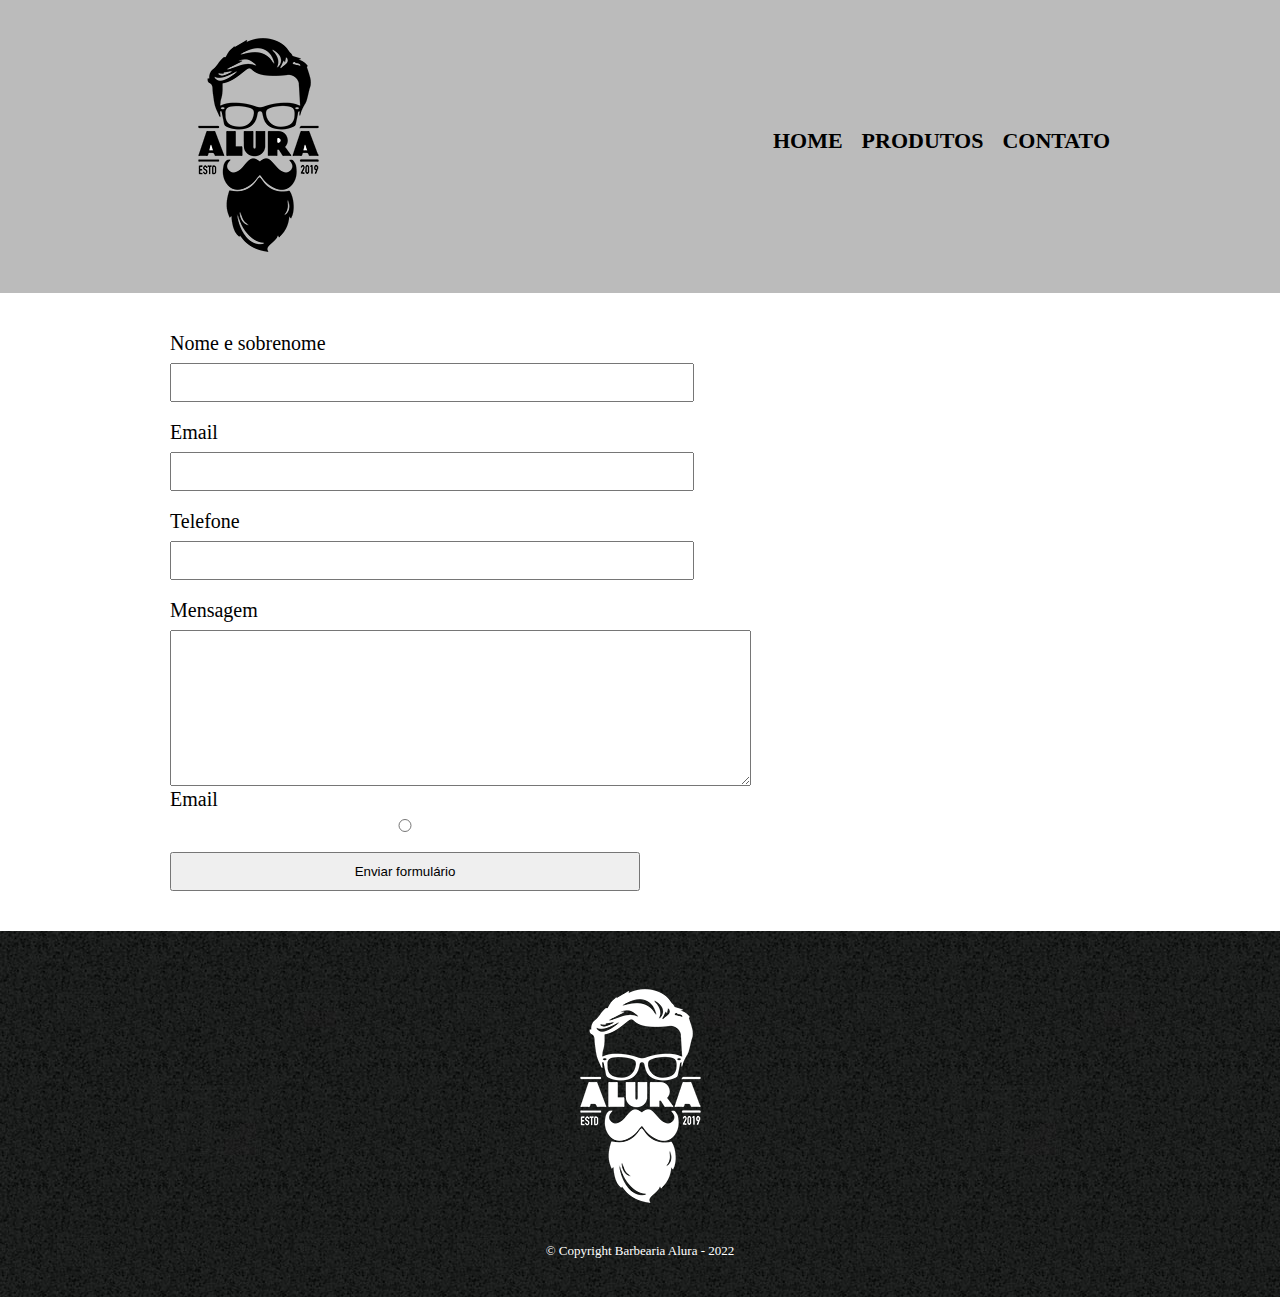
==== contato.html @ fb9fae9c "testevisual" ====
<!DOCTYPE html>
<html>
    <head>
        <meta charset="UTF-8">
        <title>Contato - Barbearia Alura</title>
        <link rel="stylesheet" href="reset.css">
        <link rel="stylesheet" href="style.css">  

    </head>
    <body>
        <header>
            <div class="caixa">
           <h1><img src="logo.png"></h1> 

           <nav>
           <ul>
               <li><a href="index.html">Home</a></li>
               <li><a href="produtos.html">Produtos</a></li>
               <li><a href="contato.html">Contato</a></li>
           </ul>
        </nav>
    </div>

        </header>

        <main>
            <form>
                <label for="nomesobrenome">Nome e sobrenome</label>
                <input type="text" id="nomesobrenome">

                <label for="email">Email</label>
                <input type="text" id="email">

                <label for="telefone">Telefone</label>
                <input type="text" id="telefone">

                <label for="mensagem">Mensagem</label>
                <textarea cols="70" rows="10" id="mensagem"></textarea>

                <label for="radio-email">Email</label>
                <input type="radio" value="email" id="redio-email">


                <input type="submit" value="Enviar formulário">
                
            </form>

        </main>

        <footer>
            <img src="logo-branco.png">
            <p class="copyright">&copy; Copyright Barbearia Alura - 2022</p>
        </footer>
    </body>
</html>
---- style.css ----
header{
    background: #BBBBBB;
    padding: 20px 0;
}

.caixa{
    position: relative;
    width: 940px;
    margin: 0 auto;
}

nav{
    position: absolute;
    top: 110px;
    right: 0;

}

nav li{
    display: inline;
    margin: 0 0 0 15px;
}

nav a {
    text-transform: uppercase;
    color: #000000;
    font-weight: bold;
    font-size: 22px;
    text-decoration: none;
}
 nav a:hover{
     color: antiquewhite;
     text-decoration: underline;
 }

.produtos{
    width: 940px;
    margin: 0 auto;
    padding: 50px 0;
}

.produtos li {
    display: inline-block;
    text-align: center;
    width: 30%;
    vertical-align: top;
    margin: 0 1.5%;
    padding: 30px 20px;
    box-sizing: border-box;
    border: 2px solid #000000;
    border-radius: 10px;
}

.produtos li:hover {
    border-color: antiquewhite;
}
.produtos li:active{
    border-color: green;
}
.produtos li:hover h2{
    font-size:  34px;
}

.produtos h2{
    font-size: 30px;
    font-weight: bold;
}

.produto-descricao{
    font-size: 18px;
}

.produto-preco{
    font-size: 22px;
    font-weight: bold;
    margin-top: 10px;
}

footer {
    text-align: center;
    background: url("bg.jpg");
    padding: 40px 0;
}

.copyright{
    color: #FFFFFF;
    font-size: 13px;
    margin-top: 20px;
}

main {
    width: 940px;
    margin: 0 auto;
}

form {
    margin: 40px 0;
}

form label{
    display: block;
    font-size: 20px;
    margin: 0 0 10px;
}

form input {
    display: block;
    margin: 0 0 20px;
    padding: 10px 25px;
    width: 50%;
}
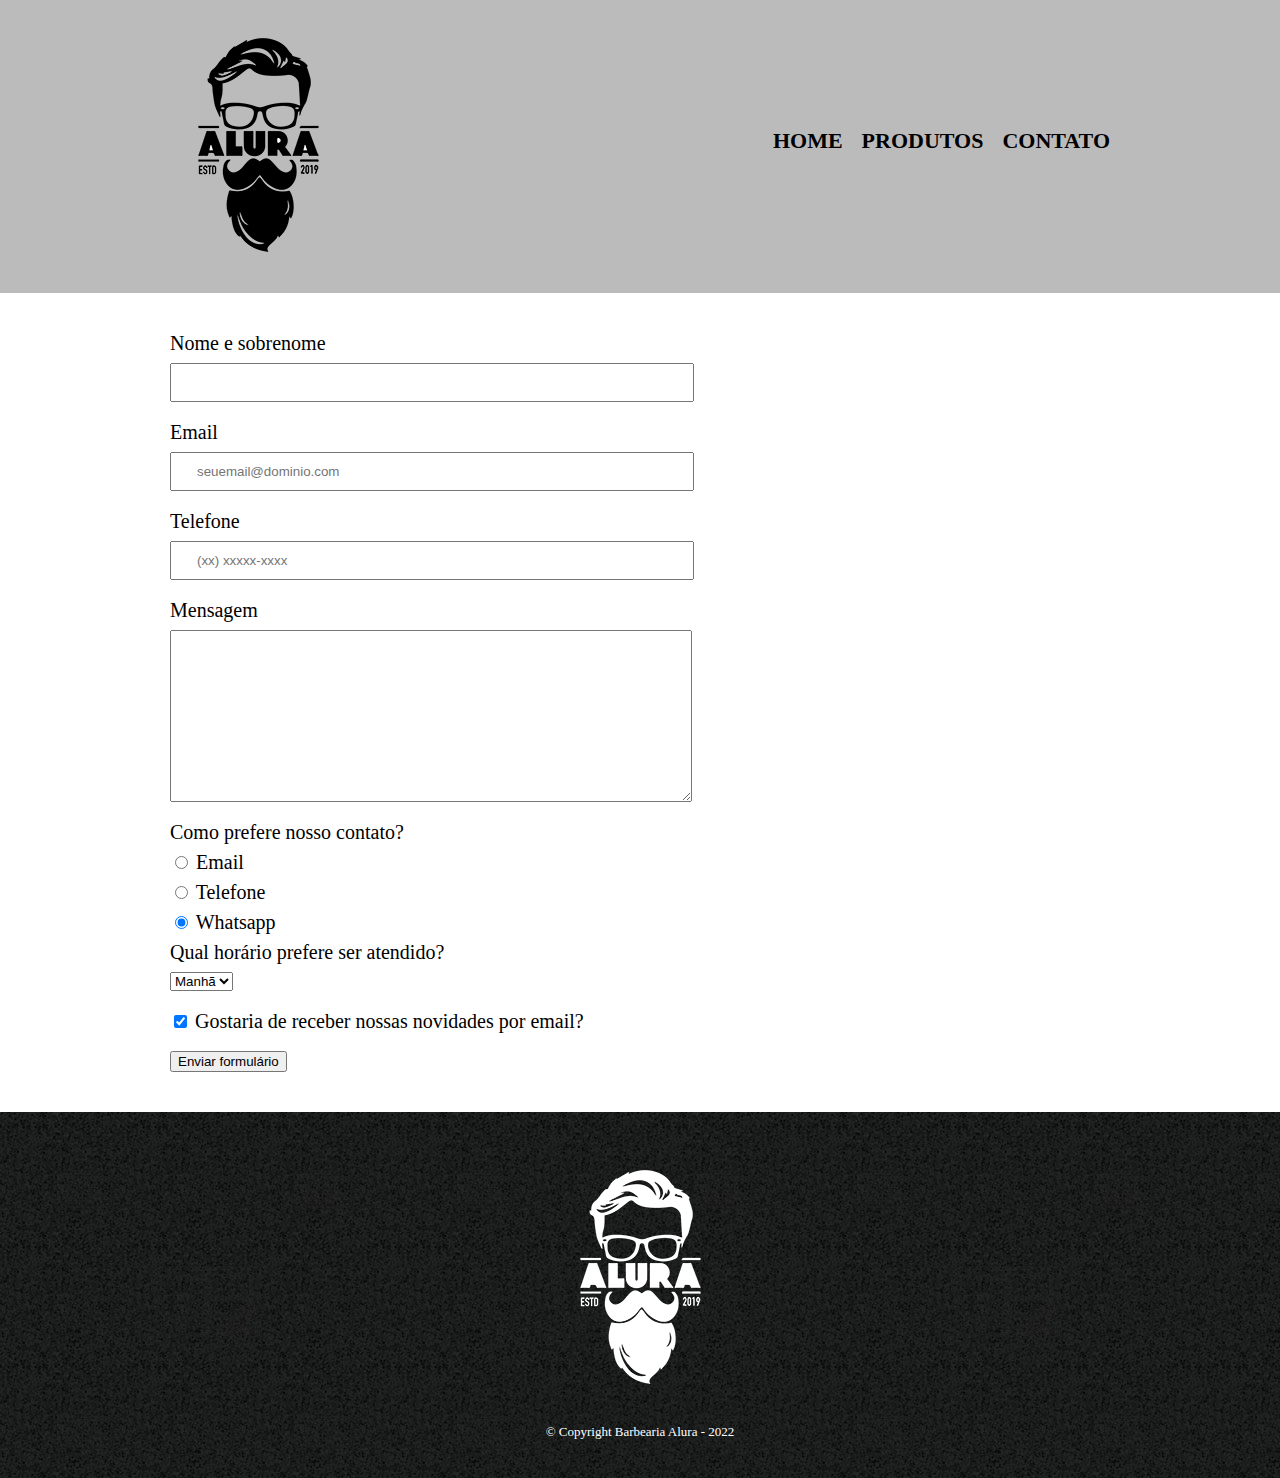
==== commit 3cdb2500: "alurahtml" ====
--- a/contato.html
+++ b/contato.html
@@ -1,55 +1,80 @@
 <!DOCTYPE html>
 <html>
-    <head>
-        <meta charset="UTF-8">
-        <title>Contato - Barbearia Alura</title>
-        <link rel="stylesheet" href="reset.css">
-        <link rel="stylesheet" href="style.css">  
 
-    </head>
-    <body>
-        <header>
-            <div class="caixa">
-           <h1><img src="logo.png"></h1> 
+<head>
+    <meta charset="UTF-8">
+    <title>Contato - Barbearia Alura</title>
+    <link rel="stylesheet" href="reset.css">
+    <link rel="stylesheet" href="style.css">
 
-           <nav>
-           <ul>
-               <li><a href="index.html">Home</a></li>
-               <li><a href="produtos.html">Produtos</a></li>
-               <li><a href="contato.html">Contato</a></li>
-           </ul>
-        </nav>
-    </div>
+</head>
 
-        </header>
+<body>
+    <header>
+        <div class="caixa">
+            <h1><img src="logo.png"></h1>
 
-        <main>
-            <form>
-                <label for="nomesobrenome">Nome e sobrenome</label>
-                <input type="text" id="nomesobrenome">
+            <nav>
+                <ul>
+                    <li><a href="index.html">Home</a></li>
+                    <li><a href="produtos.html">Produtos</a></li>
+                    <li><a href="contato.html">Contato</a></li>
+                </ul>
+            </nav>
+        </div>
 
-                <label for="email">Email</label>
-                <input type="text" id="email">
+    </header>
 
-                <label for="telefone">Telefone</label>
-                <input type="text" id="telefone">
+    <main>
+        <form>
+            <label for="nomesobrenome">Nome e sobrenome</label>
+            <input type="text" id="nomesobrenome" class="input-padrao" required>
 
-                <label for="mensagem">Mensagem</label>
-                <textarea cols="70" rows="10" id="mensagem"></textarea>
+            <label for="email">Email</label>
+            <input type="email" id="email" class="input-padrao" required placeholder="seuemail@dominio.com">
 
-                <label for="radio-email">Email</label>
-                <input type="radio" value="email" id="redio-email">
+            <label for="telefone">Telefone</label>
+            <input type="tel" id="telefone" class="input-padrao" required placeholder="(xx) xxxxx-xxxx">
+
+            <label for="mensagem">Mensagem</label>
+            <textarea cols="70" rows="10" id="mensagem" class="input-padrao"></textarea>
+
+            <div>
+                <p>Como prefere nosso contato?</p>
+                <label for="radio-email"><input type="radio" name="contato" value="email" id="radio-email"> Email</label>
+                
+
+                <label for="radio-telefone"><input type="radio" name="contato" value="telefone" id="radio-telefone"> Telefone</label>
+                
+
+                <label for="radio-whatsapp"><input type="radio" name="contato" value="whatsapp" id="radio-whatsapp" checked> Whatsapp</label>
+                
+
+            </div>
+
+            <div>
+                <p>Qual horário prefere ser atendido?</p>
+                <select>
+                    <option>Manhã</option>
+                    <option>Tarde</option>
+                    <option>Noite</option>
+
+                </select>
+            </div>
 
 
-                <input type="submit" value="Enviar formulário">
-                
-            </form>
+            <label class="checkbox"><input type="checkbox" checked> Gostaria de receber nossas novidades por email?</label>
 
-        </main>
+            <input type="submit" value="Enviar formulário" >
 
-        <footer>
-            <img src="logo-branco.png">
-            <p class="copyright">&copy; Copyright Barbearia Alura - 2022</p>
-        </footer>
-    </body>
+        </form>
+
+    </main>
+
+    <footer>
+        <img src="logo-branco.png">
+        <p class="copyright">&copy; Copyright Barbearia Alura - 2022</p>
+    </footer>
+</body>
+
 </html>--- a/style.css
+++ b/style.css
@@ -97,15 +97,19 @@
     margin: 40px 0;
 }
 
-form label{
+form label, form p {
     display: block;
     font-size: 20px;
     margin: 0 0 10px;
 }
 
-form input {
+.input-padrao {
     display: block;
     margin: 0 0 20px;
     padding: 10px 25px;
     width: 50%;
+}
+
+.checkbox {
+    margin: 20px 0;
 }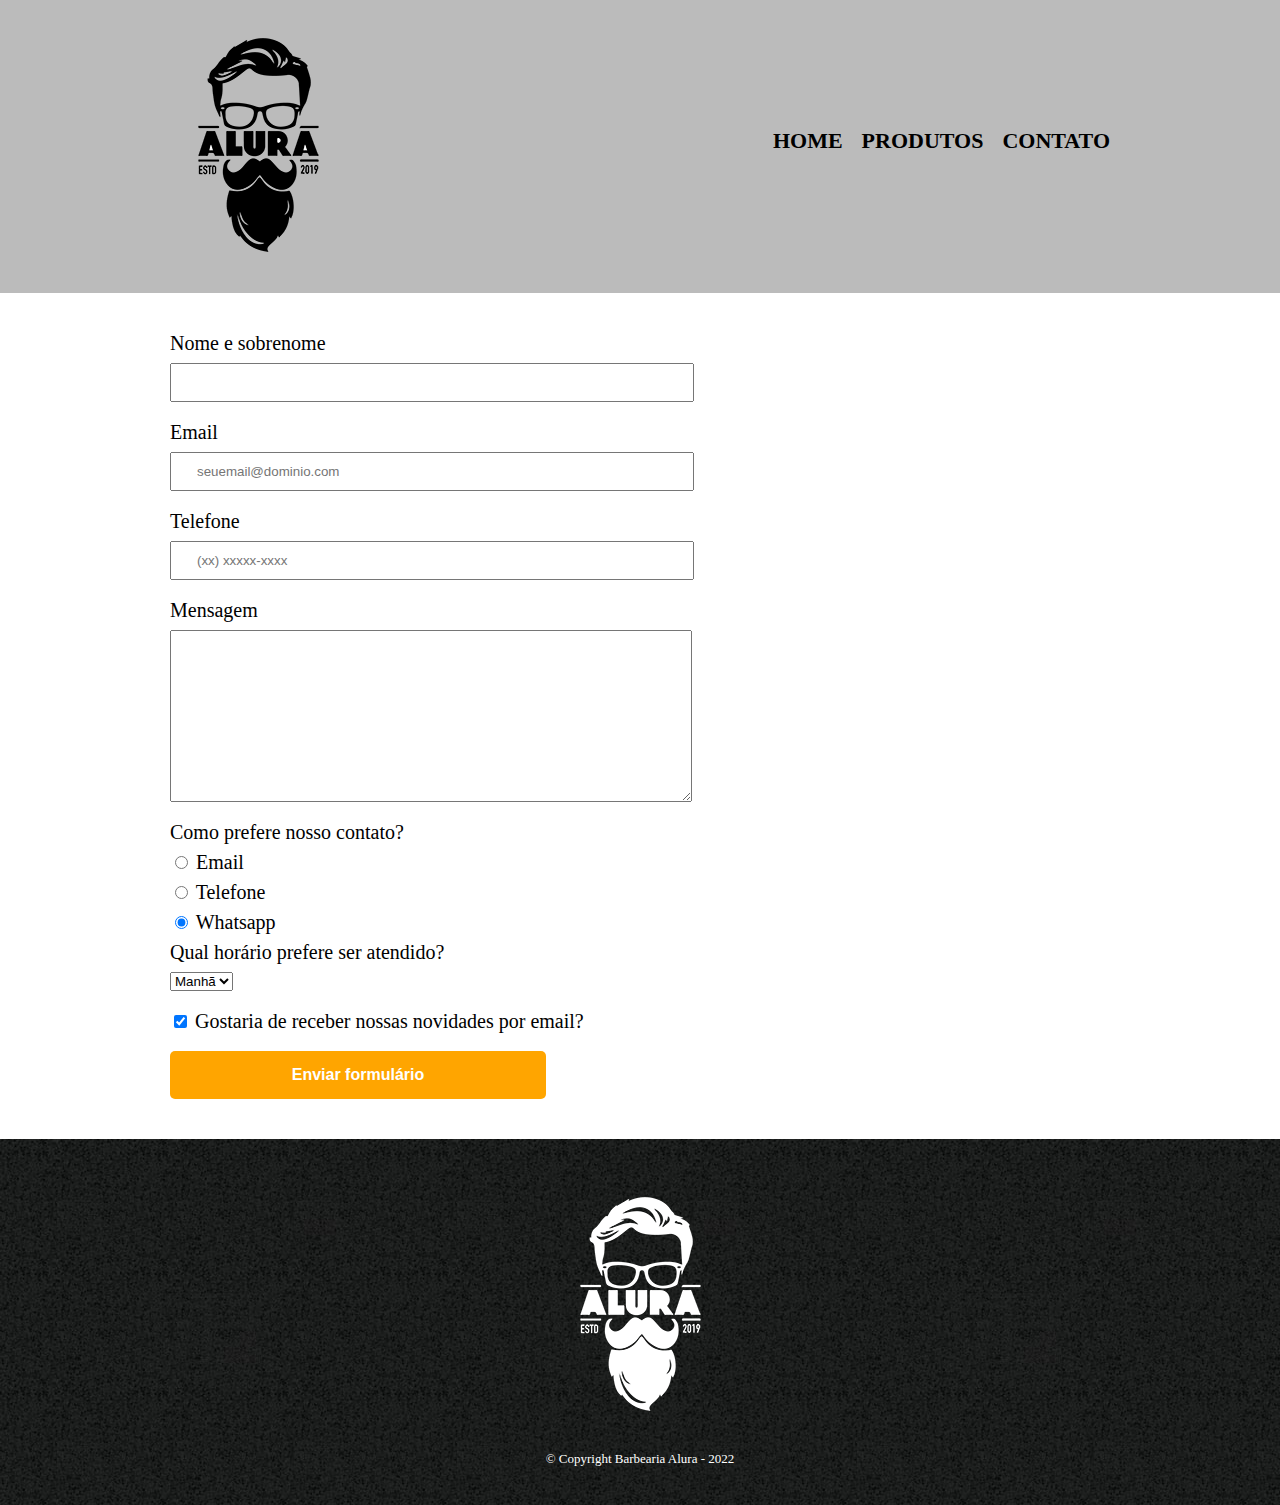
==== commit 202310c8: "alurahtml2" ====
--- a/contato.html
+++ b/contato.html
@@ -12,7 +12,7 @@
 <body>
     <header>
         <div class="caixa">
-            <h1><img src="logo.png"></h1>
+            <h1><img src="logo.png" alt="Logo da Barbearia Alura"></h1>
 
             <nav>
                 <ul>
@@ -39,8 +39,8 @@
             <label for="mensagem">Mensagem</label>
             <textarea cols="70" rows="10" id="mensagem" class="input-padrao"></textarea>
 
-            <div>
-                <p>Como prefere nosso contato?</p>
+            <fieldset>
+                <legend>Como prefere nosso contato?</legend>
                 <label for="radio-email"><input type="radio" name="contato" value="email" id="radio-email"> Email</label>
                 
 
@@ -50,29 +50,29 @@
                 <label for="radio-whatsapp"><input type="radio" name="contato" value="whatsapp" id="radio-whatsapp" checked> Whatsapp</label>
                 
 
-            </div>
+            </fieldset>
 
-            <div>
-                <p>Qual horário prefere ser atendido?</p>
+            <fieldset>
+                <legend>Qual horário prefere ser atendido?</legend>
                 <select>
                     <option>Manhã</option>
                     <option>Tarde</option>
                     <option>Noite</option>
 
                 </select>
-            </div>
+            </fieldset>
 
 
             <label class="checkbox"><input type="checkbox" checked> Gostaria de receber nossas novidades por email?</label>
 
-            <input type="submit" value="Enviar formulário" >
+            <input type="submit" value="Enviar formulário" class="enviar">
 
         </form>
 
     </main>
 
     <footer>
-        <img src="logo-branco.png">
+        <img src="logo-branco.png" alt="Logo da Barbearia Alura">
         <p class="copyright">&copy; Copyright Barbearia Alura - 2022</p>
     </footer>
 </body>
--- a/style.css
+++ b/style.css
@@ -97,7 +97,7 @@
     margin: 40px 0;
 }
 
-form label, form p {
+form label, form legend {
     display: block;
     font-size: 20px;
     margin: 0 0 10px;
@@ -112,4 +112,20 @@
 
 .checkbox {
     margin: 20px 0;
+}
+
+.enviar {
+    width: 40%;
+    padding: 15px 0;
+    background: orange;
+    color: white;
+    font-weight: bold;
+    font-size: 16px;
+    border: none;
+    border-radius: 5px;
+    transition: 1s background;
+    cursor: pointer;
+}
+.enviar:hover{
+    background: darkorange;
 }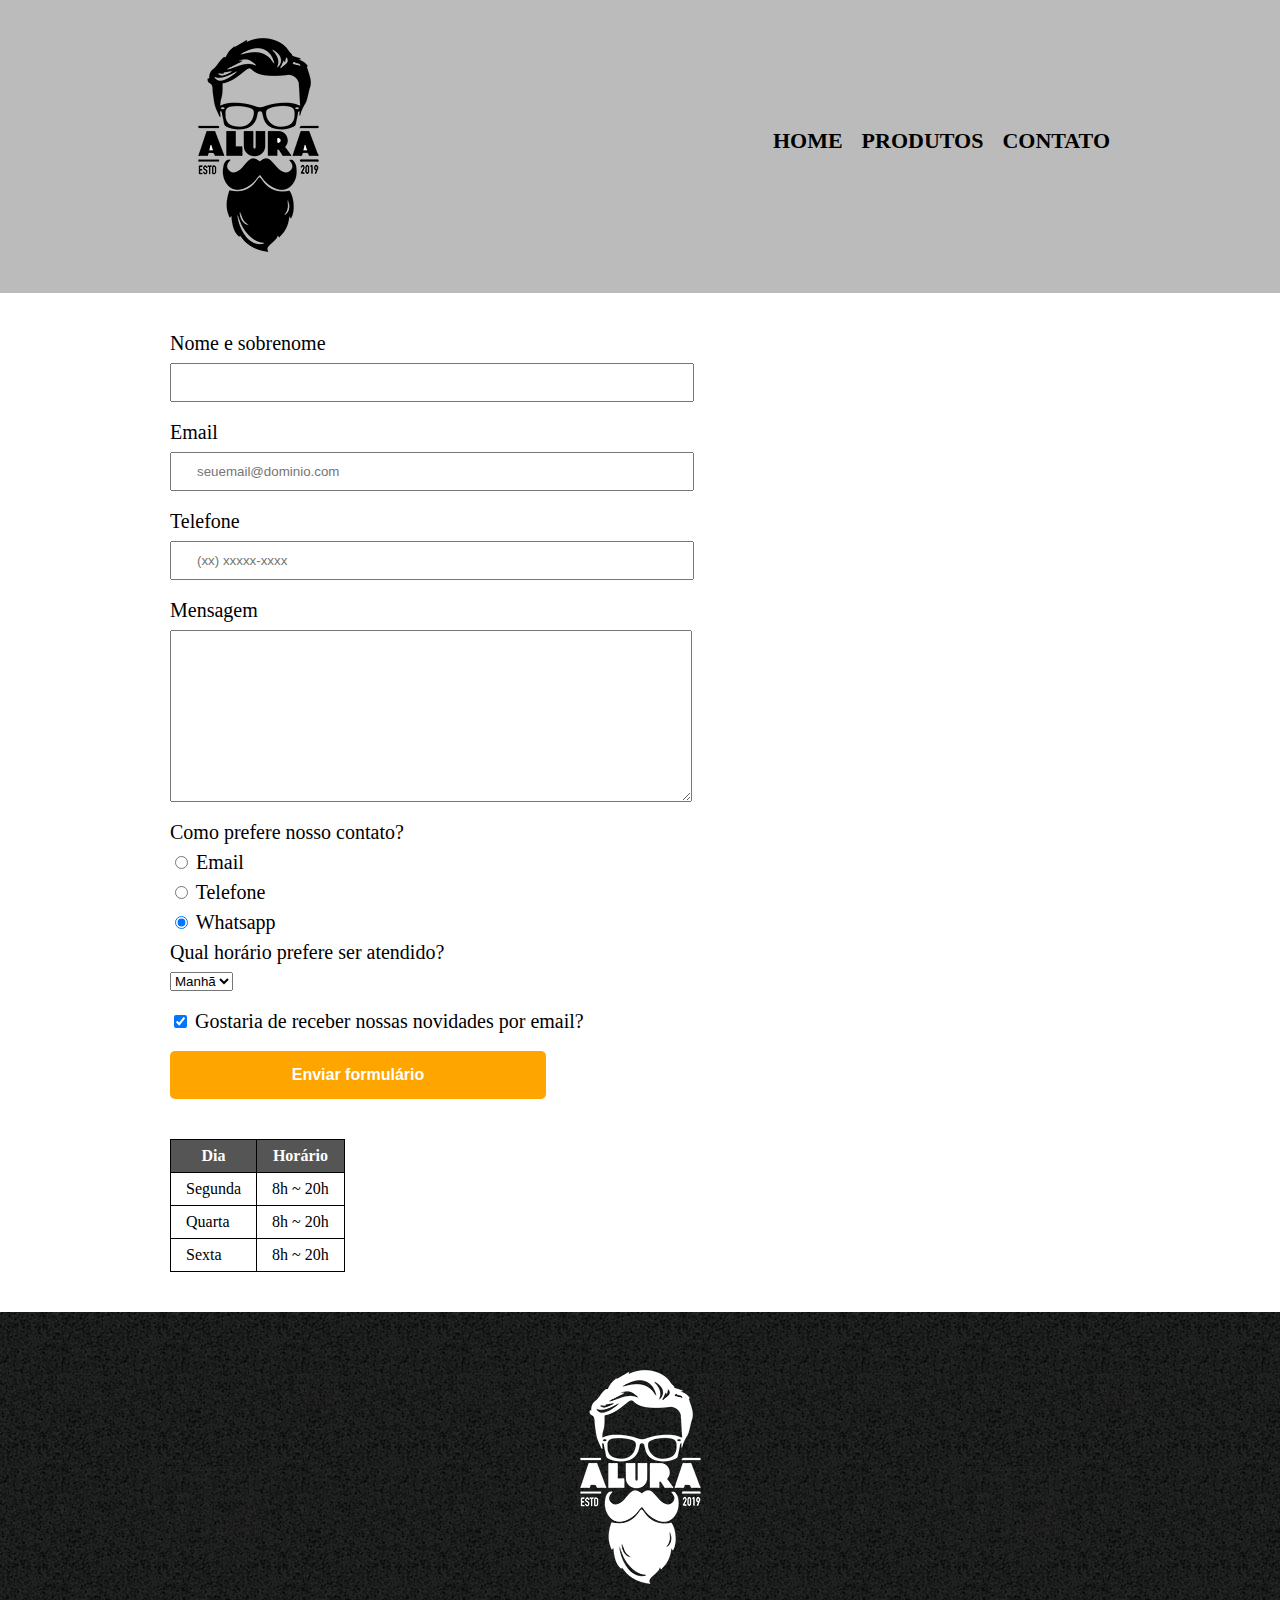
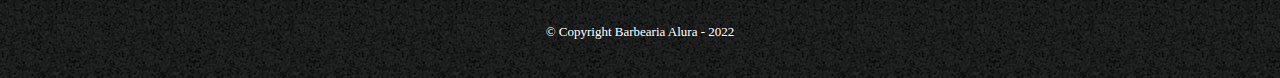
==== commit 328f8801: "mudanças teste" ====
--- a/contato.html
+++ b/contato.html
@@ -69,6 +69,29 @@
 
         </form>
 
+        <table>
+            <thead>
+                <tr>
+                    <th>Dia</th>
+                    <th>Horário</th>
+                </tr>
+            </thead>
+            <tbody>
+                <tr>
+                    <td>Segunda</td>
+                    <td>8h ~ 20h</td>
+                </tr>
+                <tr>
+                    <td>Quarta</td>
+                    <td>8h ~ 20h</td>
+                </tr>
+                <tr>
+                    <td>Sexta</td>
+                    <td>8h ~ 20h</td>
+                </tr>
+            </tbody>
+        </table>
+
     </main>
 
     <footer>
--- a/style.css
+++ b/style.css
@@ -123,9 +123,25 @@
     font-size: 16px;
     border: none;
     border-radius: 5px;
-    transition: 1s background;
+    transition: 1s all;
     cursor: pointer;
 }
 .enviar:hover{
     background: darkorange;
+    transform: scale(1.2);
+}
+
+table {
+    margin: 20px 0 40px;
+
+}
+thead {
+    background: #555555;
+    color: white;
+    font-weight: bold;
+}
+
+td, th {
+    border: 1px solid #000000;
+    padding: 8px 15px;
 }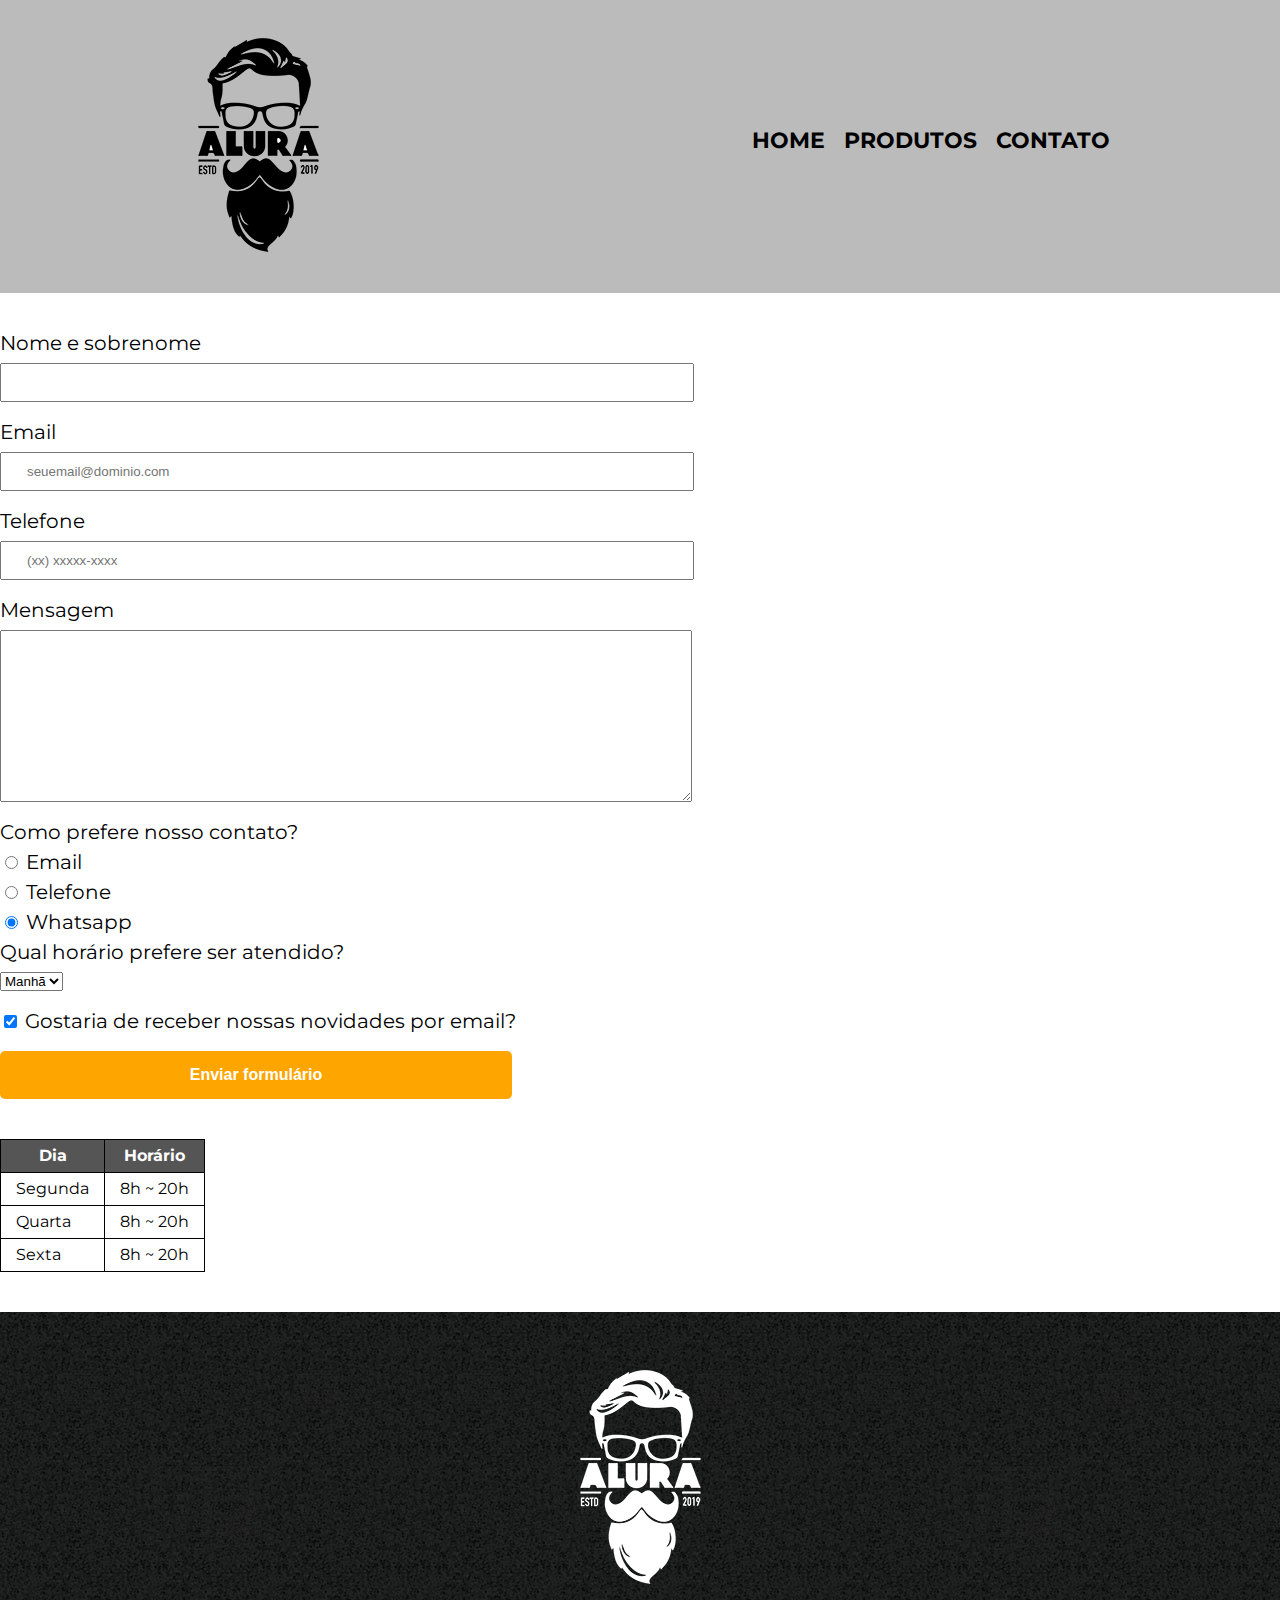
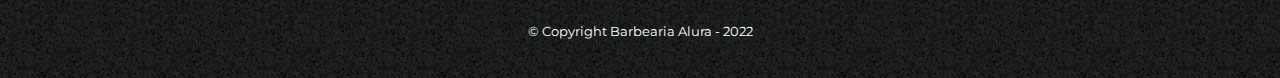
==== commit ecd5e2db: "final2" ====
--- a/contato.html
+++ b/contato.html
@@ -3,9 +3,13 @@
 
 <head>
     <meta charset="UTF-8">
+    <meta name="viewport" content="width=device-width">
     <title>Contato - Barbearia Alura</title>
     <link rel="stylesheet" href="reset.css">
     <link rel="stylesheet" href="style.css">
+    <link rel="preconnect" href="https://fonts.googleapis.com">
+    <link rel="preconnect" href="https://fonts.gstatic.com" crossorigin>
+    <link href="https://fonts.googleapis.com/css2?family=Montserrat:wght@100;300&display=swap" rel="stylesheet">
 
 </head>
 
--- a/style.css
+++ b/style.css
@@ -1,3 +1,8 @@
+body {
+    font-family: 'Montserrat', sans-serif;
+}
+
+
 header{
     background: #BBBBBB;
     padding: 20px 0;
@@ -89,8 +94,7 @@
 }
 
 main {
-    width: 940px;
-    margin: 0 auto;
+
 }
 
 form {
@@ -144,4 +148,125 @@
 td, th {
     border: 1px solid #000000;
     padding: 8px 15px;
+}
+
+/*css da pagina inicial*/
+.banner {
+    width: 100%;
+}
+
+.titulo-principal {
+    text-align: center;
+    font-size: 2em;
+    margin: 0 0 1em;
+    clear: left;
+}
+
+.principal {
+    padding: 3em 0;
+    background: #FEFEFE;
+    width: 940px;
+    margin: 0 auto;
+}
+
+.principal p {
+    margin: 0 0 1em;
+}
+
+.principal strong {
+    font-weight: bold;
+}
+
+.principal em {
+    font-style: italic;
+}
+
+.utensilios {
+    width: 150px;
+    float: left;
+    margin: 0 20px 20px 0;
+}
+
+.mapa {
+    padding: 3em 0;
+    background: linear-gradient(#FEFEFE,#888888);
+    
+}
+
+.mapa-conteudo {
+    width: 940px;
+    margin: 0 auto;
+}
+
+.mapa p {
+    margin: 0 0 2em;
+    text-align: center;
+}
+
+.beneficios {
+    padding: 3em 0;
+    background: #888888;
+}
+
+.conteudo-beneficios {
+    width: 640px;
+    margin: 0 auto;
+}
+
+.lista-beneficios{
+    width: 40%;
+    display: inline-block;
+    vertical-align: top;
+}
+
+.itens:before {
+    content: "✭ ";
+}
+
+.itens {
+    line-height: 1.5;
+}
+.itens:first-child{
+    font-weight: bold;
+}
+
+.imagembeneficios {
+    width: 60%;
+    opacity: 1;
+    transition: 400ms;
+    box-shadow: 10px 10px 10px 0 #000000;
+}
+
+.imagembeneficios:hover {
+    opacity: 0.3;
+}
+
+.video {
+    width: 560px;
+    margin: 2em auto;
+}
+
+@media screen and (max-width: 480px) {
+    .caixa, .principal, .conteudo-beneficios, .mapa-conteudo, .video {
+        width: auto;
+    }
+
+    h1 {
+        text-align: center;
+    }
+
+   nav {
+    position: static;
+   }
+
+   .lista-beneficios, .imagembeneficios {
+    width: 100%;
+   }
+
+   .produtos, .produtos li { 
+    display: block; 
+    width: 95%; 
+    padding: 5px 5px; 
+    margin: 10px 10px; }
+  
 }